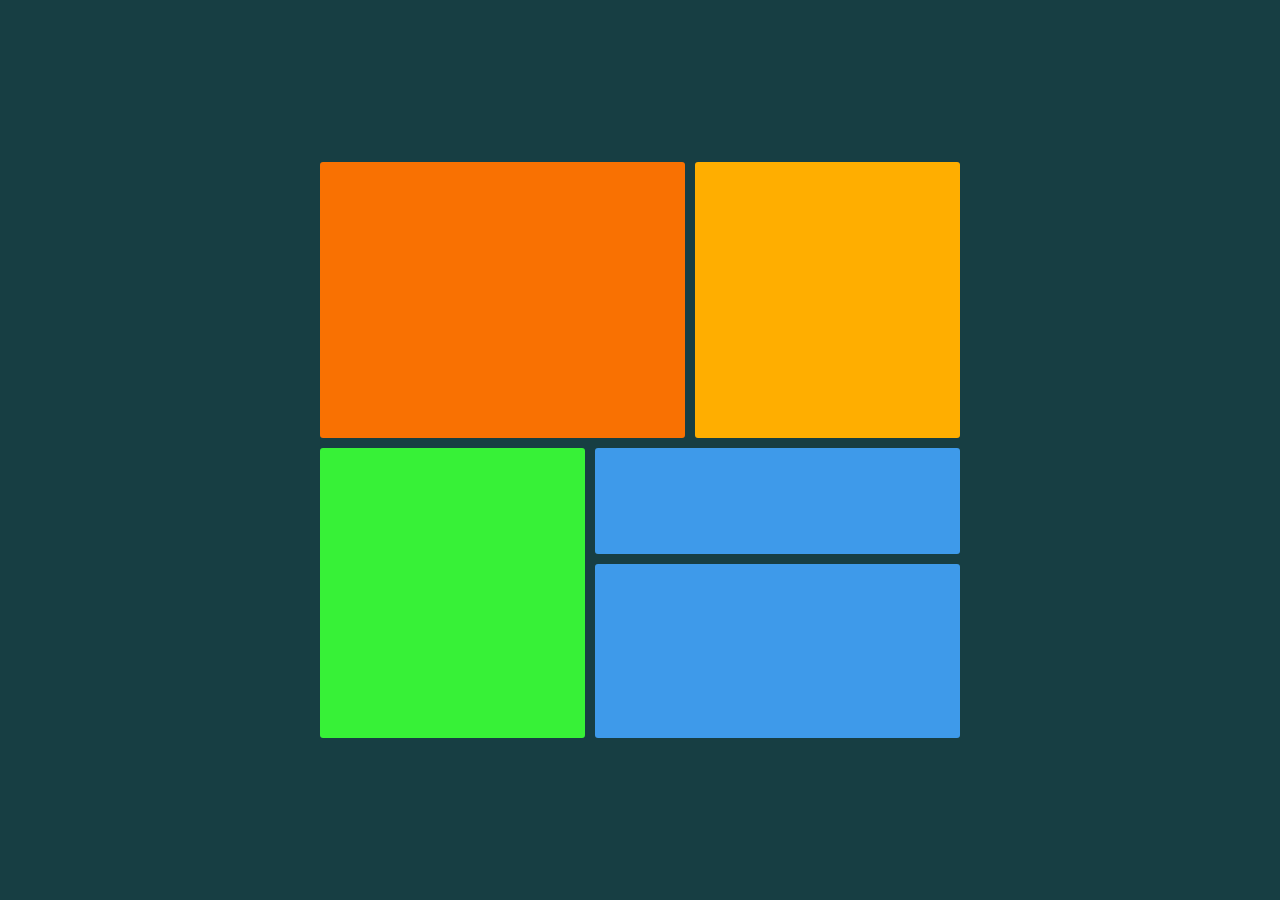
==== grid.html @ 196e661e "Add files via upload" ====
<!DOCTYPE html>
<html lang="en">
<head>
    <meta charset="UTF-8">
    <meta http-equiv="X-UA-Compatible" content="IE=edge">
    <meta name="viewport" content="width=device-width, initial-scale=1.0">
    <title>Grid</title>
    <link rel="stylesheet" href="grid.css">
</head>
<body>
    <main>
        <div class="itemA"></div>
        <div class="itemB"></div>
        <div class="itemC"></div>
        <div class="itemD"></div>
        <div class="itemE"></div>
        
    </main>
    
</body>
</html>
---- grid.css ----
*{
    margin: 0;
    padding: 0;
}
body{
    background-color: #173e43;
    display: flex;
    place-items: center;
    min-height: 100vh;
}
main{
    display: grid;
    grid-template-areas: 
    'a a b'
    'c d d'
    'c e e'
    ;
    gap: 10px;
    width: 50%;
    min-height: 50%;
    margin: auto;
}
main div{
    text-align: center;
    border-radius: 3px;
    padding: 2.3cm;
}
.itemA{
    background-color: rgb(249, 113, 2);
    grid-area: a;

}
.itemB{
    background-color: rgb(255, 174, 0);
    grid-area: b;
    padding-top: 5cm;
}
.itemC{
    background-color: rgb(55, 241, 55);
    grid-area: c;
    padding;
    padding-bottom: 0.5cm;
}
.itemD{
    background-color: rgb(62, 154, 234);
    grid-area: d;
    padding-bottom: 0.5cm;
}
.itemE{
    background-color: rgb(62, 154, 234);
    grid-area: e;
}
@media screen and (max-width: 600px) {
    main {
        flex-direction: column;
      width: 25%;
      margin-left: -10px;
      padding: 1cm;
      display: grid;
      margin-left: 20px;
    }
    body > * {
      width: 50%;
    }
    main div {
       padding: 1.2cm;
       gap: 5px;
    }
    .itemA{
        padding: 2.3cm;
        padding-top: 1cm;
    }
    .itemB{
        padding-top: 1.1cm;
    }
    .itemC{
        padding-top: 0cm;
        padding-bottom: 2cm;
    }
  }
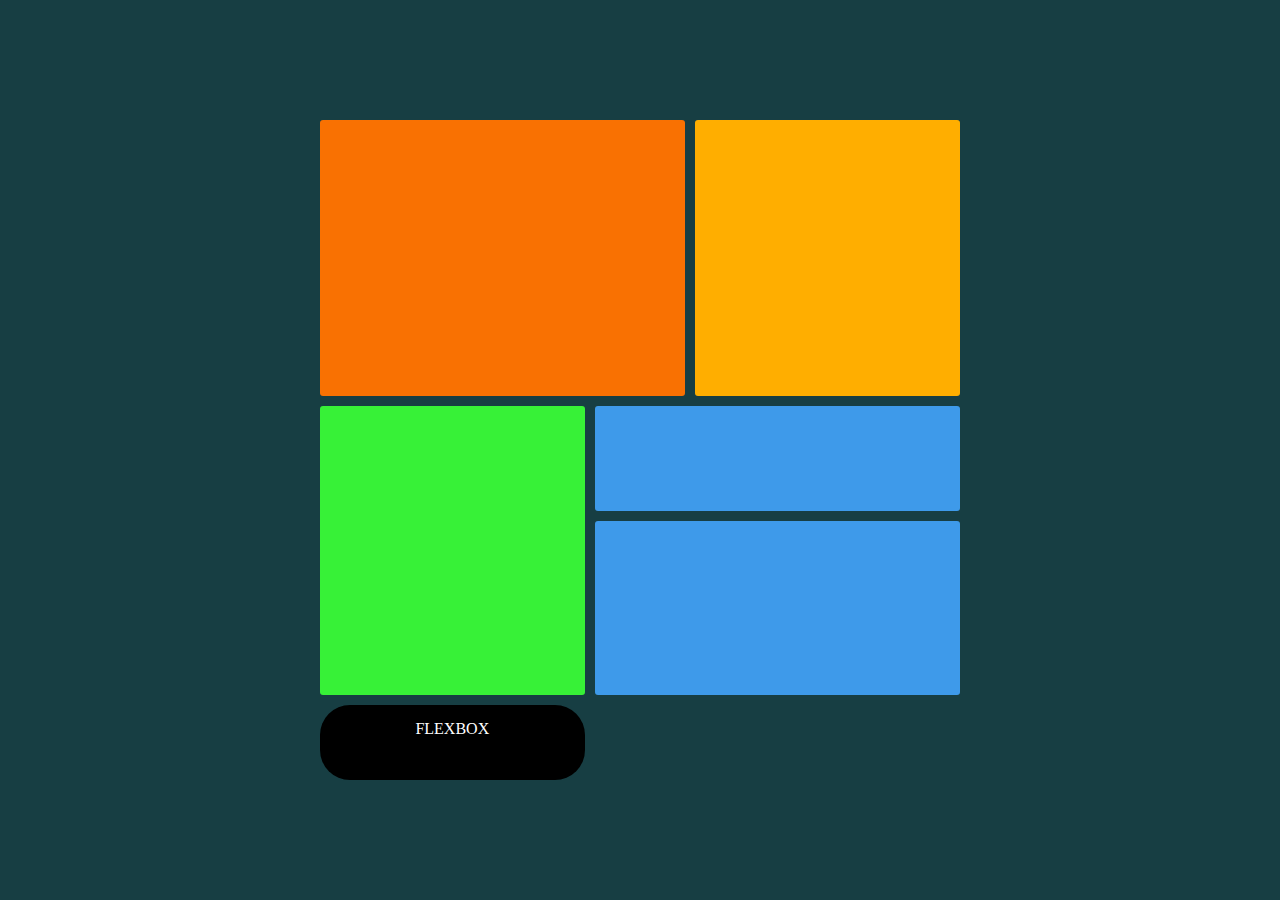
==== commit 84aceb90: "Add files via upload" ====
--- a/grid.html
+++ b/grid.html
@@ -9,6 +9,8 @@
 </head>
 <body>
     <main>
+        <a class="link" href="index.html">FLEXBOX</a>
+        <br>
         <div class="itemA"></div>
         <div class="itemB"></div>
         <div class="itemC"></div>
--- a/grid.css
+++ b/grid.css
@@ -1,6 +1,25 @@
 *{
     margin: 0;
     padding: 0;
+}
+.link{
+    padding: 15px;
+    background-color: black;
+    color: white;
+    display: flex;
+   align-items: center;
+    flex-flow: wrap;
+    border-radius: 30px;
+    text-decoration: none; 
+    flex-flow: column;
+    height: 5vh;
+      
+}
+.link:hover{
+    background-color: transparent;
+    border: 2px solid #fff;
+    color: black;
+    transition: 0.4s; 
 }
 body{
     background-color: #173e43;
@@ -38,7 +57,6 @@
 .itemC{
     background-color: rgb(55, 241, 55);
     grid-area: c;
-    padding;
     padding-bottom: 0.5cm;
 }
 .itemD{
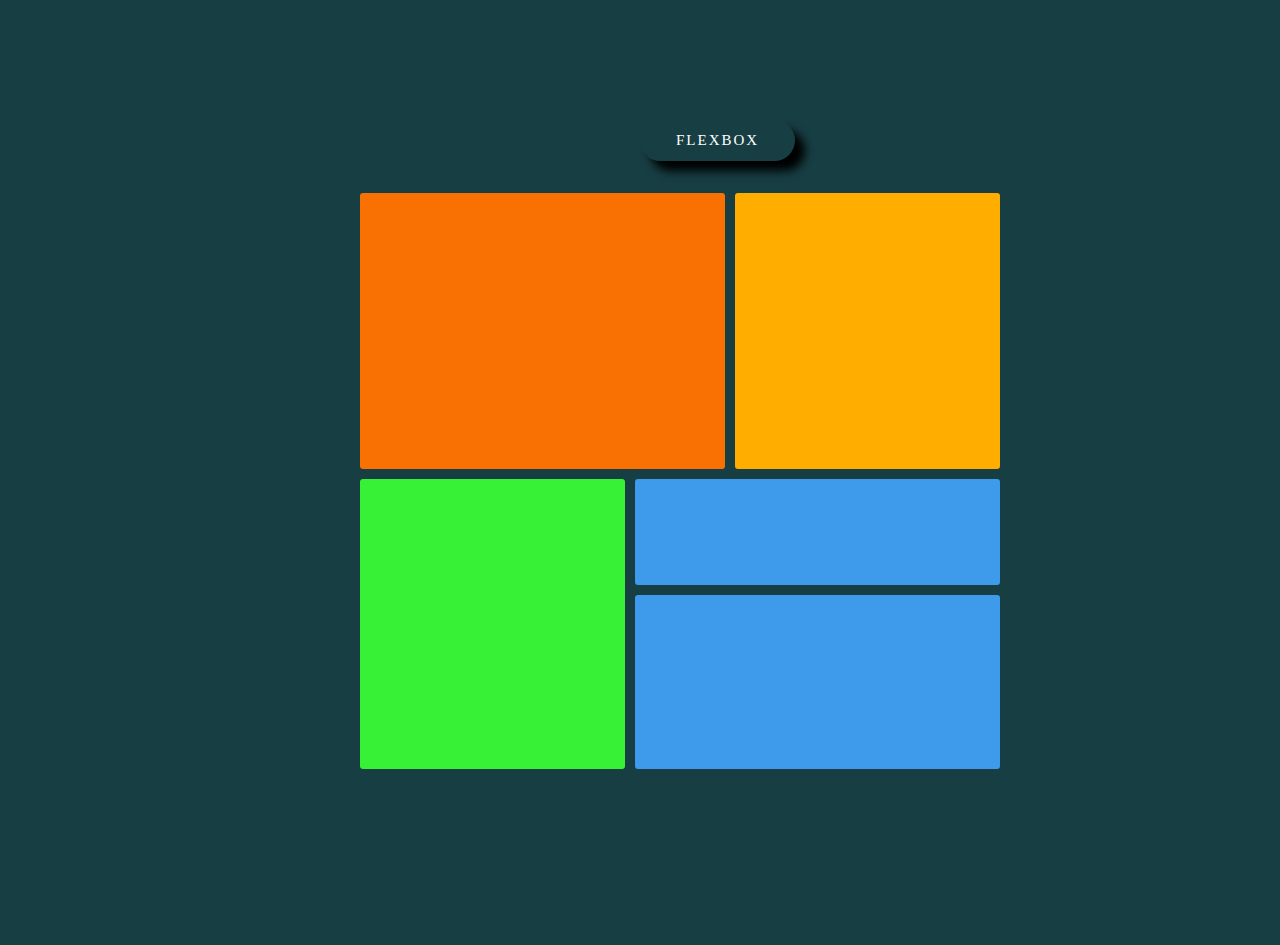
==== commit ca2d3501: "Add files via upload" ====
--- a/grid.html
+++ b/grid.html
@@ -8,8 +8,8 @@
     <link rel="stylesheet" href="grid.css">
 </head>
 <body>
+    <a class="link" href="index.html">FLEXBOX</a>
     <main>
-        <a class="link" href="index.html">FLEXBOX</a>
         <br>
         <div class="itemA"></div>
         <div class="itemB"></div>
--- a/grid.css
+++ b/grid.css
@@ -3,29 +3,61 @@
     padding: 0;
 }
 .link{
-    padding: 15px;
-    background-color: black;
-    color: white;
-    display: flex;
-   align-items: center;
-    flex-flow: wrap;
-    border-radius: 30px;
-    text-decoration: none; 
-    flex-flow: column;
-    height: 5vh;
-      
+    position: relative; 
+    display: inline-block;
+    padding: 12px 36px;
+    margin: 10px 0;
+    color: #fff;
+    text-decoration: none;
+    text-transform: uppercase;
+    font-size: 15px;
+    letter-spacing: 2px;
+    border-radius: 40px;
+    background: transparent;
+    margin-left: 50%;
+    margin-top: 15px; 
+    align-items: center;
+    flex-direction: row;
+    margin-top: -700px;
+    box-shadow: 10px 10px 10px rgba(0, 0, 0, 1);
+    animation: rotate 0.7s ease-in-out infinite alternate;
 }
 .link:hover{
-    background-color: transparent;
-    border: 2px solid #fff;
-    color: black;
-    transition: 0.4s; 
+    background: transparent;
+    color: #fff;
+    transition: 0.4s;
+    animation:none
 }
+@keyframes rotate {
+    0%
+    {
+        transform: rotate(15deg) translate3d(0, 0, 0);
+    }
+    25%
+    {
+        transform: rotate(0deg) translate3d(4px, 0, 0);
+    }
+    50%
+    {
+        transform: rotate(10deg) translate3d(-3px, 0, 0);
+    }
+    75%
+    {
+        transform: rotate(-10deg) translate3d(2px, 0, 0);
+    }
+    100%
+    {
+        transform: rotate(0deg) translate3d(-1px, 0, 0);
+    }
+}
+
+
 body{
     background-color: #173e43;
     display: flex;
     place-items: center;
     min-height: 100vh;
+    margin-top: 45px;
 }
 main{
     display: grid;
@@ -38,6 +70,7 @@
     width: 50%;
     min-height: 50%;
     margin: auto;
+    margin-left: -34%;
 }
 main div{
     text-align: center;
@@ -75,7 +108,8 @@
       margin-left: -10px;
       padding: 1cm;
       display: grid;
-      margin-left: 20px;
+      margin-left: -40%;
+
     }
     body > * {
       width: 50%;
@@ -95,4 +129,5 @@
         padding-top: 0cm;
         padding-bottom: 2cm;
     }
+    
   }